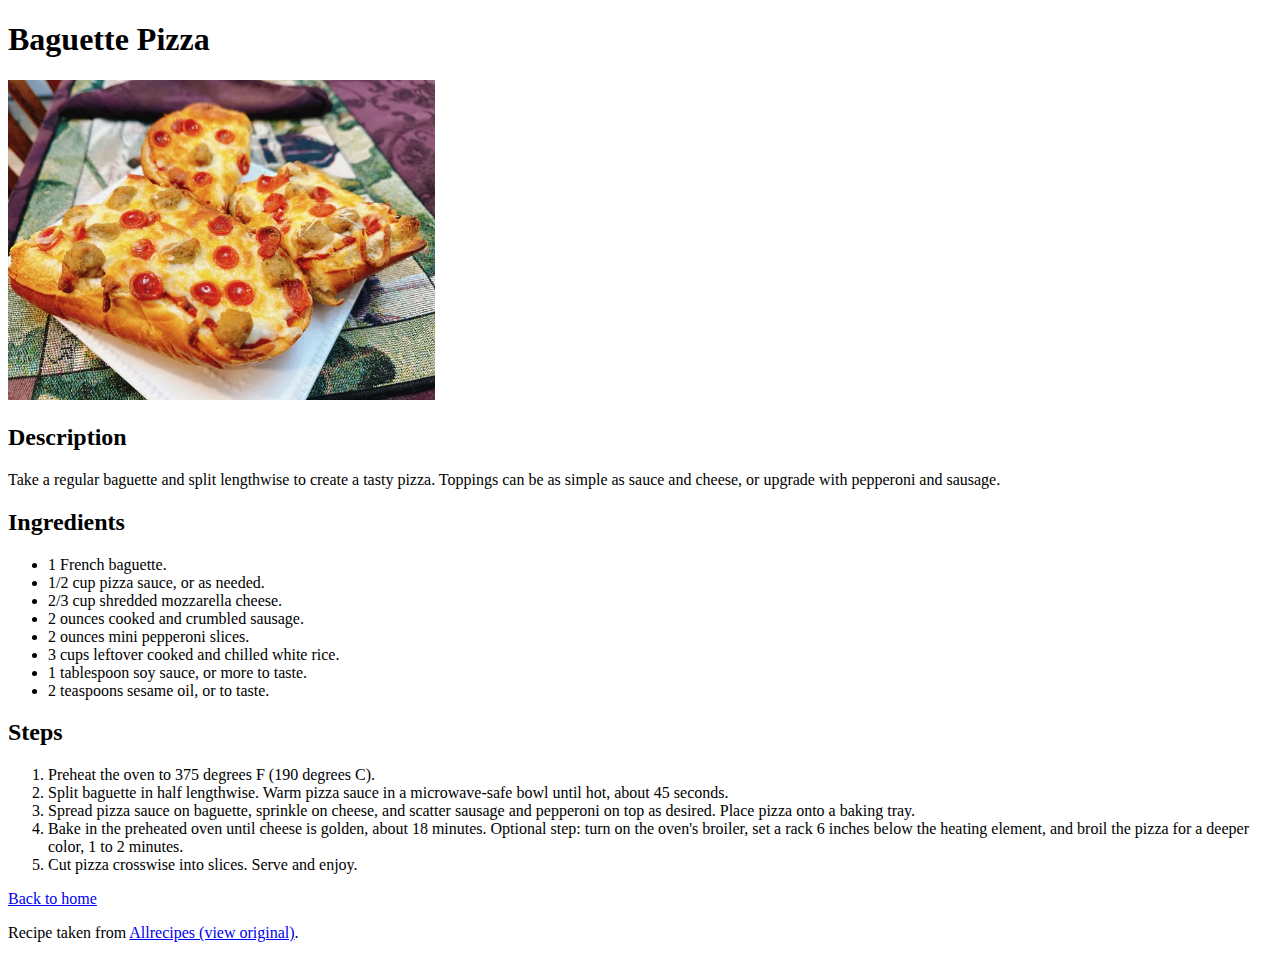
==== recipes/baguette-pizza.html @ acd1336f "Add baguette pizza recipe" ====
<!DOCTYPE html>
<html lang="en">
  <head>
    <meta charset="UTF-8">
    <meta name="viewport" content="width=device-width, initial-scale=1.0">

    <title>Baguette Pizza | Odin Recipes</title>
  </head>
  <body>
    <h1>Baguette Pizza</h1>

    <img src="../images/baguette-pizza.webp" alt="Baguette pizza made following this recipe." height="320">

    <h2>Description</h2>
    <p>Take a regular baguette and split lengthwise to create a tasty pizza. Toppings can be as simple as sauce and cheese, or upgrade with pepperoni and sausage.</p>

    <h2>Ingredients</h2>
    <ul>
      <li>1 French baguette.</li>
      <li>1/2 cup pizza sauce, or as needed.</li>
      <li>2/3 cup shredded mozzarella cheese.</li>
      <li>2 ounces cooked and crumbled sausage.</li>
      <li>2 ounces mini pepperoni slices.</li>
      <li>3 cups leftover cooked and chilled white rice.</li>
      <li>1 tablespoon soy sauce, or more to taste.</li>
      <li>2 teaspoons sesame oil, or to taste.</li>
    </ul>

    <h2>Steps</h2>
    <ol>
      <li>Preheat the oven to 375 degrees F (190 degrees C).</li>
      <li>Split baguette in half lengthwise. Warm pizza sauce in a microwave-safe bowl until hot, about  45 seconds.</li>
      <li>Spread pizza sauce on baguette, sprinkle on cheese, and scatter sausage and pepperoni on top as desired. Place pizza onto a baking tray.</li>
      <li>Bake in the preheated oven until cheese is golden, about 18 minutes. Optional step: turn on the oven's broiler, set a rack 6 inches below the heating element, and broil the pizza for a deeper color, 1 to 2 minutes.</li>
      <li>Cut pizza crosswise into slices. Serve and enjoy.</li>
    </ol>

    <a href="../index.html">Back to home</a>

    <p>Recipe taken from <a href="https://www.allrecipes.com/baguette-pizza-recipe-7565207" target="_blank" rel="noopener noreferrer">Allrecipes (view original)</a>.</p>
  </body>
</html>
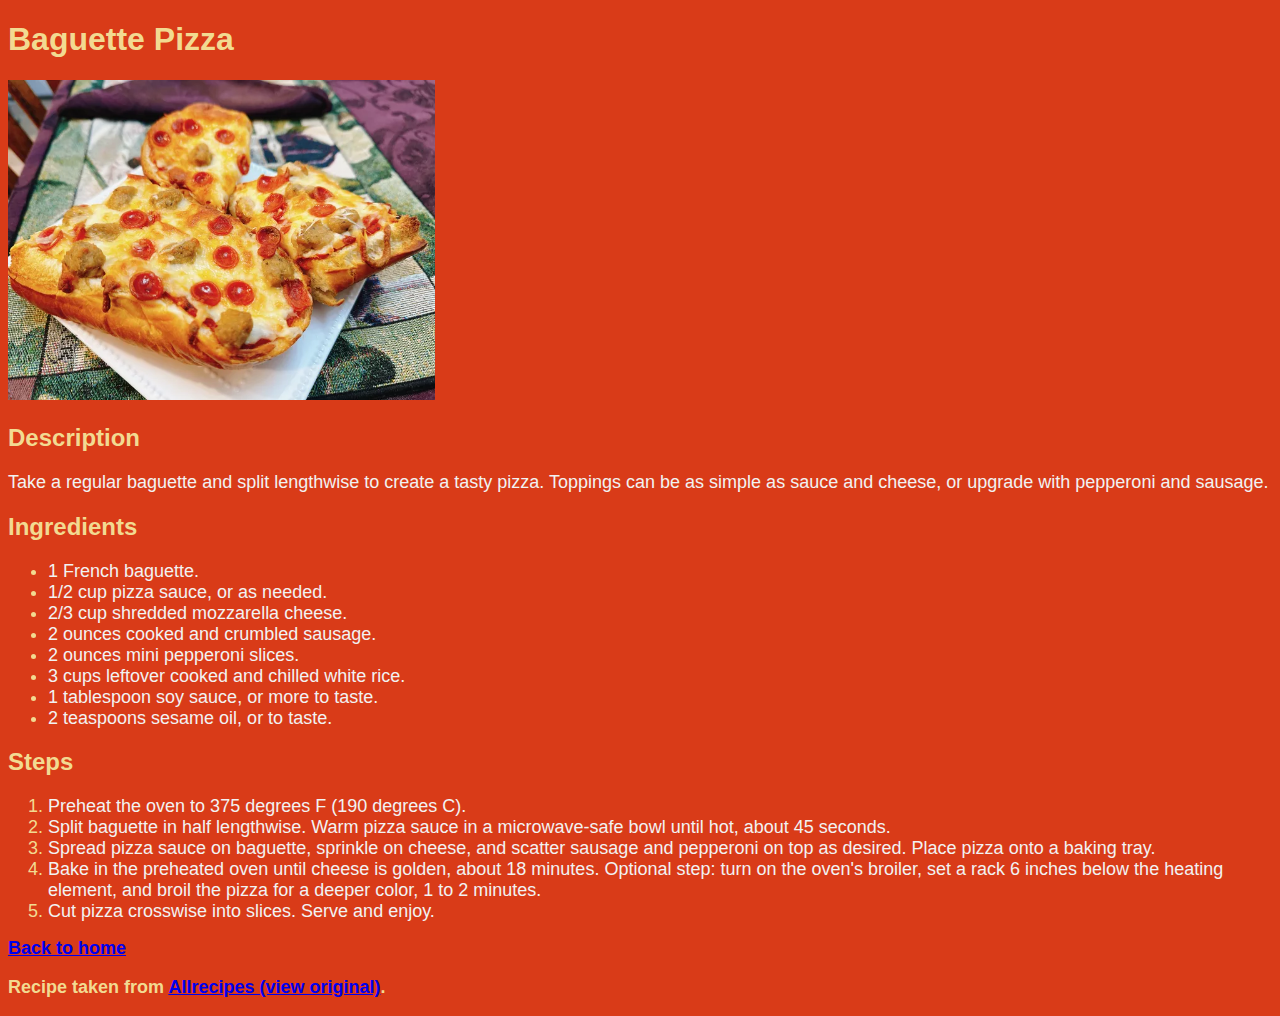
==== commit 432ee14b: "Add CSS styling and home page image" ====
--- a/recipes/baguette-pizza.html
+++ b/recipes/baguette-pizza.html
@@ -4,12 +4,14 @@
     <meta charset="UTF-8">
     <meta name="viewport" content="width=device-width, initial-scale=1.0">
 
+    <link rel="stylesheet" href="../style.css">
+
     <title>Baguette Pizza | Odin Recipes</title>
   </head>
   <body>
     <h1>Baguette Pizza</h1>
 
-    <img src="../images/baguette-pizza.webp" alt="Baguette pizza made following this recipe." height="320">
+    <img src="../images/baguette-pizza.webp" alt="Baguette pizza made following this recipe.">
 
     <h2>Description</h2>
     <p>Take a regular baguette and split lengthwise to create a tasty pizza. Toppings can be as simple as sauce and cheese, or upgrade with pepperoni and sausage.</p>
@@ -37,6 +39,6 @@
 
     <a href="../index.html">Back to home</a>
 
-    <p>Recipe taken from <a href="https://www.allrecipes.com/baguette-pizza-recipe-7565207" target="_blank" rel="noopener noreferrer">Allrecipes (view original)</a>.</p>
+    <p class="credit">Recipe taken from <a href="https://www.allrecipes.com/baguette-pizza-recipe-7565207" target="_blank" rel="noopener noreferrer">Allrecipes (view original)</a>.</p>
   </body>
 </html>--- a/style.css
+++ b/style.css
@@ -0,0 +1,22 @@
+body {
+  font-family: Arial, Helvetica, sans-serif;
+  background-color: #d93b18;
+  color: #f2f2f2;
+}
+
+h1, h2, li::marker, .credit {
+  color: #f2da91;
+}
+
+p, a, li {
+  font-size: 18px;
+}
+
+a, .credit {
+  font-weight: bold;
+}
+
+img {
+  width: auto;
+  height: 320px;
+}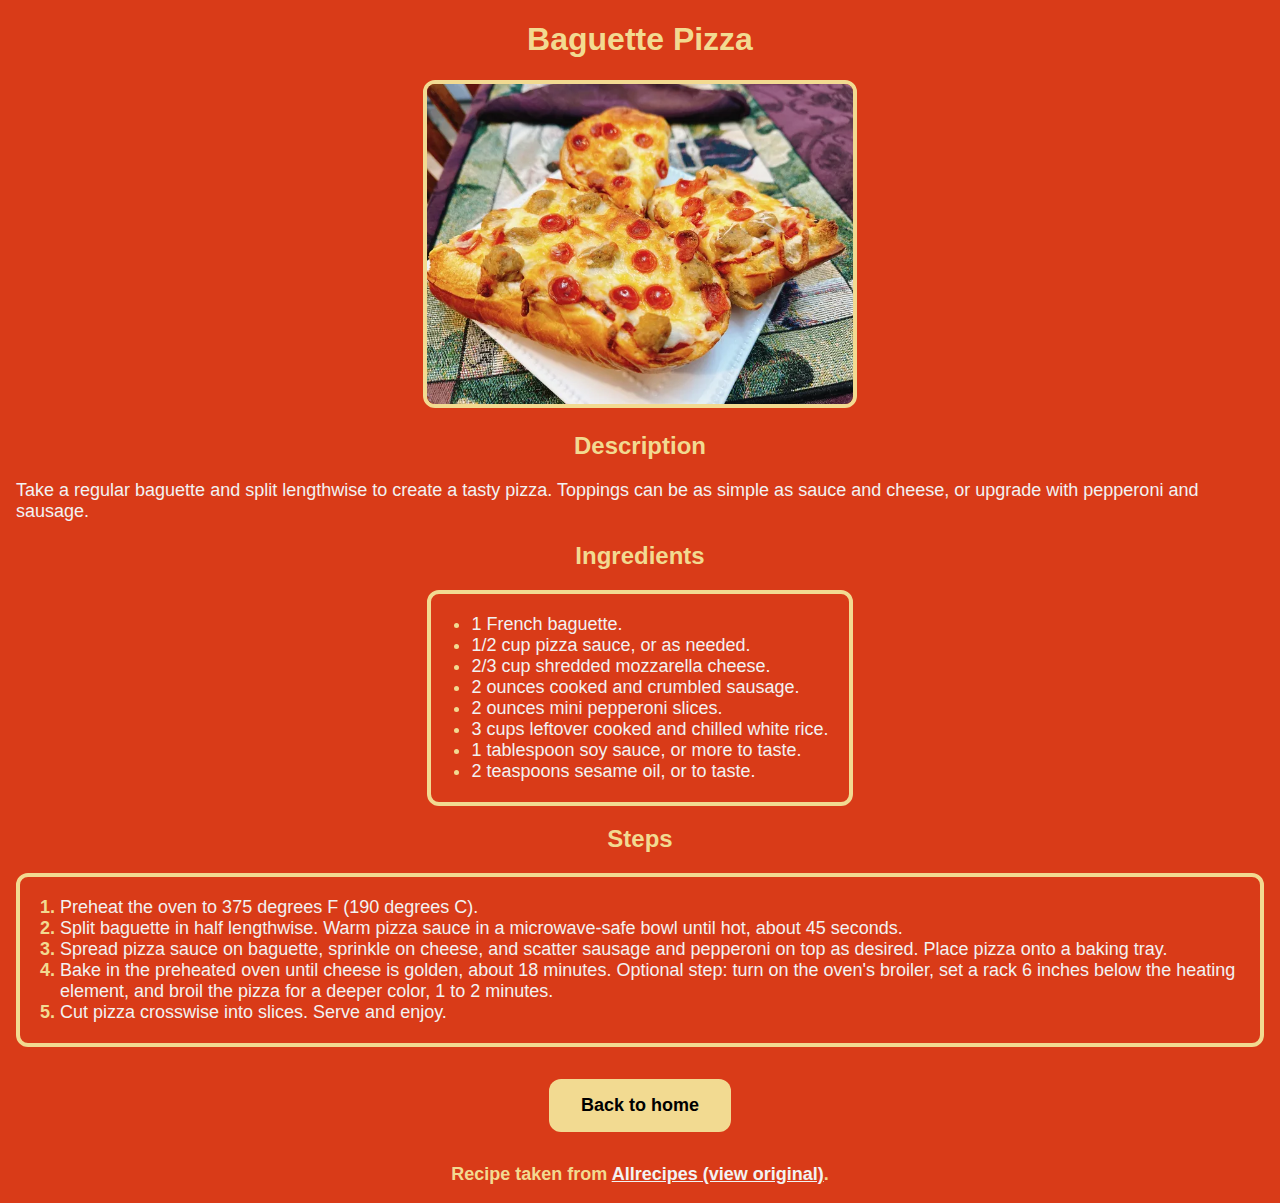
==== commit e813b6ed: "Improve CSS styling" ====
--- a/recipes/baguette-pizza.html
+++ b/recipes/baguette-pizza.html
@@ -11,10 +11,12 @@
   <body>
     <h1>Baguette Pizza</h1>
 
-    <img src="../images/baguette-pizza.webp" alt="Baguette pizza made following this recipe.">
+    <img class="border" src="../images/baguette-pizza.webp" alt="Baguette pizza made following this recipe.">
 
     <h2>Description</h2>
-    <p>Take a regular baguette and split lengthwise to create a tasty pizza. Toppings can be as simple as sauce and cheese, or upgrade with pepperoni and sausage.</p>
+    <div class="description">
+      <p>Take a regular baguette and split lengthwise to create a tasty pizza. Toppings can be as simple as sauce and cheese, or upgrade with pepperoni and sausage.</p>
+    </div>
 
     <h2>Ingredients</h2>
     <ul>
@@ -37,7 +39,7 @@
       <li>Cut pizza crosswise into slices. Serve and enjoy.</li>
     </ol>
 
-    <a href="../index.html">Back to home</a>
+    <a class="button" href="../index.html">Back to home</a>
 
     <p class="credit">Recipe taken from <a href="https://www.allrecipes.com/baguette-pizza-recipe-7565207" target="_blank" rel="noopener noreferrer">Allrecipes (view original)</a>.</p>
   </body>
--- a/style.css
+++ b/style.css
@@ -1,6 +1,13 @@
 body {
   font-family: Arial, Helvetica, sans-serif;
   background-color: #d93b18;
+  width: fit-content;
+  margin: auto;
+  padding: 0 16px;
+  text-align: center;
+}
+
+body, a {
   color: #f2f2f2;
 }
 
@@ -12,11 +19,42 @@
   font-size: 18px;
 }
 
-a, .credit {
+a, li::marker, .credit {
   font-weight: bold;
 }
 
 img {
   width: auto;
   height: 320px;
+}
+
+ul, ol, .description {
+  width: fit-content;
+  margin: auto;
+  text-align: left;
+}
+
+ul, ol {
+  padding: 20px;
+  padding-left: 40px;
+}
+
+ul, ol, .border {
+  border: 4px solid #f2da91;
+  border-radius: 12px;
+}
+
+.button {
+  background-color: #f2da91;
+  color: #000000;
+  text-decoration: none;
+  display: block;
+  width: fit-content;
+  padding: 16px 32px;
+  margin: 32px auto;
+  border-radius: 12px;
+}
+
+.credit {
+  margin-top: 32px;
 }